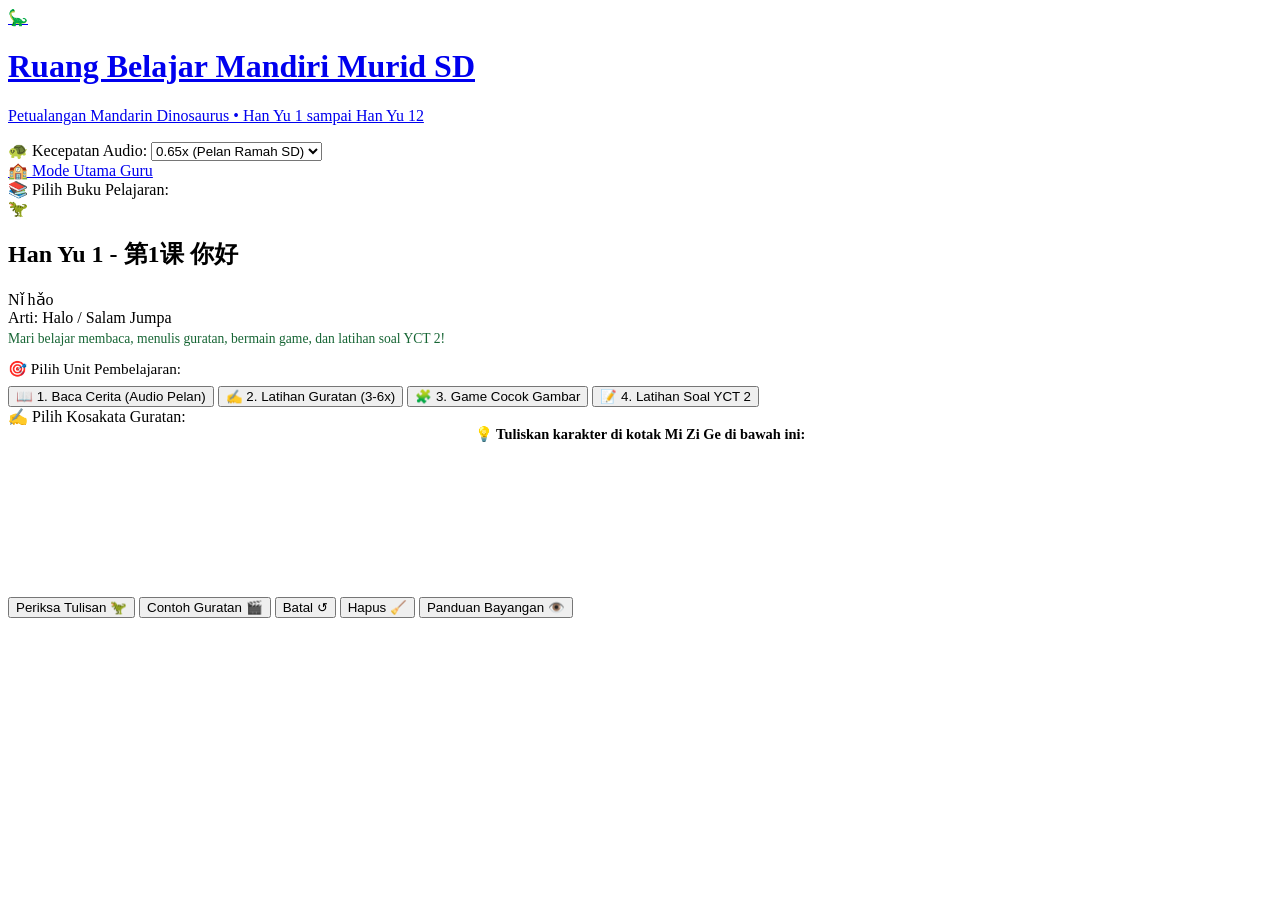
==== student.html @ c1699020 "Add files via upload" ====
<!DOCTYPE html>
<html lang="id">
<head>
  <meta charset="UTF-8">
  <meta name="viewport" content="width=device-width, initial-scale=1.0">
  <title>Portal Murid - Petualangan Mandarin Dinosaurus (Han Yu 1 - 12)</title>
  <meta name="description" content="Halaman Belajar Mandiri Khusus Murid SD: Cerita Audio Lambat, Latihan Menulis Guratan 3-6x, Game Cocok Gambar, dan Soal Kuis YCT 2 KKM 70.">
  
  <!-- Google Fonts -->
  <link rel="preconnect" href="https://fonts.googleapis.com">
  <link rel="preconnect" href="https://fonts.gstatic.com" crossorigin>
  <link href="https://fonts.googleapis.com/css2?family=Fredoka:wght@400;600;700;800&family=Nunito:wght@400;600;700;800;900&family=Noto+Serif+SC:wght@600;700;900&display=swap" rel="stylesheet">

  <!-- Stylesheets -->
  <link rel="stylesheet" href="css/main.css">
  <link rel="stylesheet" href="css/stroke.css">
  <link rel="stylesheet" href="css/yct2.css">
  <link rel="stylesheet" href="css/student.css">
</head>
<body>

  <!-- NAVBAR KHUSUS MURID -->
  <header class="dino-navbar">
    <a href="student.html" class="dino-brand">
      <span class="brand-icon">🦕</span>
      <div class="brand-titles">
        <h1>Ruang Belajar Mandiri Murid SD</h1>
        <p>Petualangan Mandarin Dinosaurus • Han Yu 1 sampai Han Yu 12</p>
      </div>
    </a>

    <div class="navbar-right">
      <div class="speed-control-box">
        <span>🐢 Kecepatan Audio:</span>
        <select id="tts-speed-selector" title="Atur kecepatan audio bacaan khusus anak SD">
          <option value="0.5">0.5x (Sangat Pelan)</option>
          <option value="0.65" selected>0.65x (Pelan Ramah SD)</option>
          <option value="0.85">0.85x (Sedang)</option>
          <option value="1.0">1.0x (Normal)</option>
        </select>
      </div>

      <a href="index.html" class="dino-btn secondary small">
        🏫 Mode Utama Guru
      </a>
    </div>
  </header>

  <!-- MAIN WRAPPER -->
  <main class="app-layout">

    <!-- PILIHAN BUKU & UNIT -->
    <section class="book-selection-section">
      <div class="section-label">
        <span>📚 Pilih Buku Pelajaran:</span>
      </div>
      <div class="books-grid" id="book-selector-grid"></div>
    </section>

    <!-- HERO BANNER UNIT -->
    <section class="unit-hero-banner">
      <div class="banner-left">
        <div class="guide-avatar-large" id="guide-avatar">🦖</div>
        <div class="banner-titles">
          <h2 id="current-unit-title">Han Yu 1 - 第1课 你好</h2>
          <div class="pinyin-subtitle" id="current-unit-pinyin">Nǐ hǎo</div>
          <div class="meaning-subtitle" id="current-unit-meaning">Arti: Halo / Salam Jumpa</div>
          <p style="font-size: 0.85rem; color: #166534; margin-top: 4px;" id="guide-desc">Mari belajar membaca, menulis guratan, bermain game, dan latihan soal YCT 2!</p>
        </div>
      </div>
    </section>

    <!-- UNIT CAROUSEL -->
    <section class="unit-carousel-container">
      <div class="section-label" style="font-size: 0.95rem; margin-bottom: 8px;">
        <span>🎯 Pilih Unit Pembelajaran:</span>
      </div>
      <div class="unit-pills-scroll" id="unit-selector-list"></div>
    </section>

    <!-- TABS AKTIVITAS MURID -->
    <nav class="dino-tabs-nav">
      <button class="dino-tab-item active" data-tab="story">
        📖 1. Baca Cerita (Audio Pelan)
      </button>
      <button class="dino-tab-item" data-tab="strokes">
        ✍️ 2. Latihan Guratan (3-6x)
      </button>
      <button class="dino-tab-item" data-tab="matching">
        🧩 3. Game Cocok Gambar
      </button>
      <button class="dino-tab-item" data-tab="quiz">
        📝 4. Latihan Soal YCT 2
      </button>
    </nav>

    <!-- PANELS -->
    <section class="activity-panel active" id="tab-panel-story">
      <div id="story-content-container"></div>
    </section>

    <section class="activity-panel" id="tab-panel-strokes">
      <div class="stroke-practice-container">
        <div class="section-label">
          <span>✍️ Pilih Kosakata Guratan:</span>
        </div>
        <div class="vocab-selector-tabs" id="vocab-stroke-selector"></div>

        <div class="stroke-workspace-grid">
          <div class="stroke-meta-panel" id="stroke-meta-display"></div>

          <div class="stroke-canvas-wrapper">
            <div id="stroke-demo-indicator" style="font-weight: 800; font-size: 0.9rem; color: var(--dino-forest-dark); text-align: center;">
              💡 Tuliskan karakter di kotak Mi Zi Ge di bawah ini:
            </div>
            <canvas id="stroke-canvas"></canvas>

            <div class="canvas-toolbar">
              <button class="canvas-btn primary-action" onclick="dinoWriter.checkPractice(false)">
                Periksa Tulisan 🦖
              </button>
              <button class="canvas-btn" onclick="dinoWriter.toggleDemoPlay()">
                Contoh Guratan 🎬
              </button>
              <button class="canvas-btn" onclick="dinoWriter.undoStroke()">
                Batal ↺
              </button>
              <button class="canvas-btn danger-action" onclick="dinoWriter.clearCanvas()">
                Hapus 🧹
              </button>
              <button class="canvas-btn" onclick="dinoWriter.toggleOutline()">
                Panduan Bayangan 👁️
              </button>
            </div>
          </div>
        </div>
      </div>

      <div id="stroke-celebration-modal" class="win-modal hidden"></div>
    </section>

    <section class="activity-panel" id="tab-panel-matching">
      <div id="matching-container"></div>
    </section>

    <section class="activity-panel" id="tab-panel-quiz">
      <div id="quiz-container"></div>
    </section>

  </main>

  <!-- JAVASCRIPT MODULES -->
  <script src="js/audio-engine.js"></script>
  <script src="js/data-curriculum.js"></script>
  <script src="js/stroke-writer.js"></script>
  <script src="js/matching-game.js"></script>
  <script src="js/quiz-yct2.js"></script>
  <script src="js/app.js"></script>

</body>
</html>
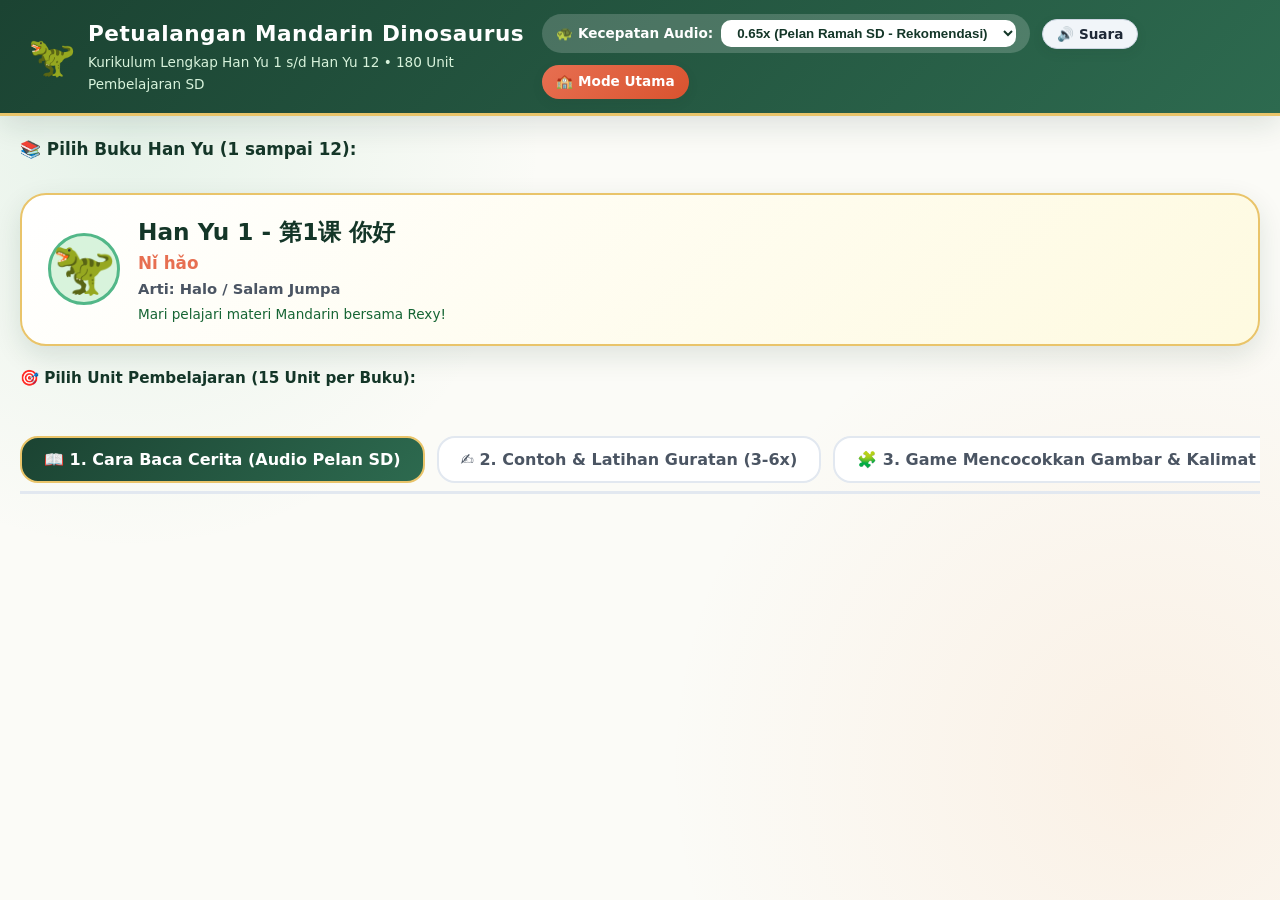
==== commit d4c50241: "Add files via upload" ====
--- a/student.html
+++ b/student.html
@@ -11,53 +11,675 @@
   <link rel="preconnect" href="https://fonts.gstatic.com" crossorigin>
   <link href="https://fonts.googleapis.com/css2?family=Fredoka:wght@400;600;700;800&family=Nunito:wght@400;600;700;800;900&family=Noto+Serif+SC:wght@600;700;900&display=swap" rel="stylesheet">
 
-  <!-- Stylesheets -->
-  <link rel="stylesheet" href="css/main.css">
-  <link rel="stylesheet" href="css/stroke.css">
-  <link rel="stylesheet" href="css/yct2.css">
-  <link rel="stylesheet" href="css/student.css">
+  <style>
+    :root {
+      --dino-forest-dark: #143628;
+      --dino-forest-deep: #1b4332;
+      --dino-forest-mid: #2d6a4f;
+      --dino-jungle-green: #40916c;
+      --dino-leaf-light: #52b788;
+      --dino-mint: #74c69d;
+      --dino-pale-moss: #d8f3dc;
+      --dino-amber: #e76f51;
+      --dino-terracotta: #f4a261;
+      --dino-gold: #e9c46a;
+      --dino-sand: #fefae0;
+      --dino-sky: #264653;
+      --dino-bg-warm: #fbfbf7;
+      --dino-card-bg: #ffffff;
+      --dino-border: #e2e8f0;
+      --text-main: #1f2937;
+      --text-muted: #4b5563;
+      --text-light: #9ca3af;
+      --radius-sm: 10px;
+      --radius-md: 18px;
+      --radius-lg: 26px;
+      --radius-full: 9999px;
+      --shadow-sm: 0 4px 12px rgba(20, 54, 40, 0.08);
+      --shadow-md: 0 10px 28px rgba(20, 54, 40, 0.12);
+      --shadow-lg: 0 18px 40px rgba(20, 54, 40, 0.16);
+      --font-family: 'Fredoka', 'Nunito', 'Quicksand', system-ui, -apple-system, sans-serif;
+      --font-chinese: 'Noto Serif SC', 'KaiTi', 'STKaiti', 'Microsoft YaHei', serif;
+    }
+
+    * { box-sizing: border-box; margin: 0; padding: 0; }
+
+    body {
+      font-family: var(--font-family);
+      background-color: var(--dino-bg-warm);
+      color: var(--text-main);
+      line-height: 1.6;
+      background-image: 
+        radial-gradient(circle at 10% 15%, rgba(82, 183, 136, 0.12) 0%, transparent 30%),
+        radial-gradient(circle at 90% 85%, rgba(244, 162, 97, 0.12) 0%, transparent 35%);
+      min-height: 100vh;
+      -webkit-font-smoothing: antialiased;
+    }
+
+    .dino-navbar {
+      background: linear-gradient(135deg, var(--dino-forest-deep), var(--dino-forest-mid));
+      color: white;
+      padding: 14px 28px;
+      display: flex;
+      justify-content: space-between;
+      align-items: center;
+      position: sticky;
+      top: 0;
+      z-index: 100;
+      box-shadow: var(--shadow-md);
+      border-bottom: 3px solid var(--dino-gold);
+    }
+
+    .dino-brand {
+      display: flex;
+      align-items: center;
+      gap: 12px;
+      text-decoration: none;
+      color: white;
+    }
+
+    .brand-icon {
+      font-size: 2.4rem;
+      animation: bounce 2.2s infinite ease-in-out;
+    }
+
+    .brand-titles h1 {
+      font-size: 1.35rem;
+      font-weight: 800;
+      letter-spacing: 0.5px;
+    }
+
+    .brand-titles p {
+      font-size: 0.85rem;
+      color: var(--dino-pale-moss);
+    }
+
+    .navbar-right {
+      display: flex;
+      align-items: center;
+      gap: 12px;
+      flex-wrap: wrap;
+    }
+
+    .speed-control-box {
+      background: rgba(255,255,255,0.18);
+      padding: 6px 14px;
+      border-radius: var(--radius-full);
+      display: flex;
+      align-items: center;
+      gap: 8px;
+      font-size: 0.85rem;
+      font-weight: 700;
+    }
+
+    .speed-control-box select {
+      background: white;
+      border: none;
+      padding: 5px 12px;
+      border-radius: var(--radius-sm);
+      font-weight: 700;
+      color: var(--dino-forest-dark);
+      cursor: pointer;
+      outline: none;
+    }
+
+    .dino-btn {
+      display: inline-flex;
+      align-items: center;
+      justify-content: center;
+      gap: 8px;
+      font-family: var(--font-family);
+      font-weight: 700;
+      font-size: 0.95rem;
+      padding: 10px 22px;
+      border-radius: var(--radius-full);
+      border: none;
+      cursor: pointer;
+      transition: all 0.22s ease;
+      box-shadow: var(--shadow-sm);
+      text-decoration: none;
+    }
+
+    .dino-btn.primary {
+      background: linear-gradient(135deg, var(--dino-amber), #d9532f);
+      color: white;
+    }
+
+    .dino-btn.primary:hover {
+      transform: translateY(-2px);
+      box-shadow: 0 6px 18px rgba(231, 111, 81, 0.4);
+    }
+
+    .dino-btn.secondary {
+      background: #f1f5f9;
+      color: var(--text-main);
+      border: 1.5px solid #cbd5e1;
+    }
+
+    .dino-btn.secondary:hover {
+      background: #e2e8f0;
+      transform: translateY(-2px);
+    }
+
+    .dino-btn.small {
+      padding: 6px 14px;
+      font-size: 0.85rem;
+    }
+
+    .app-layout {
+      max-width: 1400px;
+      margin: 20px auto;
+      padding: 0 20px 40px 20px;
+    }
+
+    .book-selection-section { margin-bottom: 20px; }
+    .section-label {
+      font-size: 1.05rem;
+      font-weight: 800;
+      color: var(--dino-forest-dark);
+      margin-bottom: 10px;
+      display: flex;
+      align-items: center;
+      gap: 8px;
+    }
+
+    .books-grid {
+      display: grid;
+      grid-template-columns: repeat(auto-fill, minmax(190px, 1fr));
+      gap: 12px;
+    }
+
+    .book-card-btn {
+      background: white;
+      border: 2px solid var(--dino-border);
+      border-radius: var(--radius-md);
+      padding: 12px 14px;
+      display: flex;
+      align-items: center;
+      gap: 10px;
+      cursor: pointer;
+      transition: all 0.2s ease;
+      text-align: left;
+      box-shadow: var(--shadow-sm);
+    }
+
+    .book-card-btn:hover {
+      transform: translateY(-3px);
+      border-color: var(--dino-leaf-light);
+    }
+
+    .book-card-btn.active {
+      background: linear-gradient(135deg, #e8f5e9, #c8e6c9);
+      border-color: var(--dino-forest-mid);
+      border-width: 2.5px;
+    }
+
+    .book-dino-avatar { font-size: 2rem; }
+    .book-info { display: flex; flex-direction: column; }
+    .book-title { font-weight: 800; font-size: 0.95rem; color: var(--dino-forest-dark); }
+    .book-level { font-size: 0.75rem; color: var(--text-muted); }
+
+    .unit-hero-banner {
+      background: linear-gradient(135deg, white, var(--dino-sand));
+      border: 2px solid var(--dino-gold);
+      border-radius: var(--radius-lg);
+      padding: 18px 26px;
+      display: flex;
+      justify-content: space-between;
+      align-items: center;
+      margin-bottom: 20px;
+      box-shadow: var(--shadow-md);
+      flex-wrap: wrap;
+      gap: 16px;
+    }
+
+    .banner-left { display: flex; align-items: center; gap: 18px; }
+    .guide-avatar-large {
+      font-size: 3.2rem;
+      background: var(--dino-pale-moss);
+      width: 72px;
+      height: 72px;
+      display: flex;
+      align-items: center;
+      justify-content: center;
+      border-radius: var(--radius-full);
+      border: 3px solid var(--dino-leaf-light);
+      flex-shrink: 0;
+    }
+
+    .banner-titles h2 { font-size: 1.45rem; font-weight: 900; color: var(--dino-forest-dark); }
+    .pinyin-subtitle { font-size: 1.05rem; font-weight: 700; color: var(--dino-amber); }
+    .meaning-subtitle { font-size: 0.92rem; color: var(--text-muted); font-weight: 600; }
+
+    .unit-carousel-container { margin-bottom: 20px; }
+    .unit-pills-scroll {
+      display: flex;
+      gap: 8px;
+      overflow-x: auto;
+      padding: 6px 2px 12px 2px;
+      scrollbar-width: thin;
+    }
+
+    .unit-pill-btn {
+      background: white;
+      border: 2px solid var(--dino-border);
+      border-radius: var(--radius-full);
+      padding: 8px 16px;
+      display: flex;
+      align-items: center;
+      gap: 8px;
+      cursor: pointer;
+      white-space: nowrap;
+      transition: all 0.2s;
+      box-shadow: var(--shadow-sm);
+    }
+
+    .unit-pill-btn:hover { border-color: var(--dino-leaf-light); transform: translateY(-2px); }
+    .unit-pill-btn.active {
+      background: var(--dino-forest-mid);
+      color: white;
+      border-color: var(--dino-forest-dark);
+    }
+
+    .unit-pill-btn .u-num {
+      font-weight: 800;
+      font-size: 0.85rem;
+      background: rgba(0,0,0,0.06);
+      padding: 2px 8px;
+      border-radius: var(--radius-full);
+    }
+
+    .unit-pill-btn.active .u-num { background: rgba(255,255,255,0.25); color: white; }
+    .unit-pill-btn .u-title { font-size: 0.9rem; font-weight: 700; }
+
+    .dino-tabs-nav {
+      display: flex;
+      gap: 12px;
+      margin-bottom: 20px;
+      border-bottom: 3px solid #e2e8f0;
+      padding-bottom: 8px;
+      overflow-x: auto;
+    }
+
+    .dino-tab-item {
+      background: white;
+      border: 2px solid var(--dino-border);
+      border-radius: var(--radius-md);
+      padding: 12px 22px;
+      font-family: var(--font-family);
+      font-size: 1rem;
+      font-weight: 800;
+      color: var(--text-muted);
+      cursor: pointer;
+      display: flex;
+      align-items: center;
+      gap: 8px;
+      transition: all 0.2s ease;
+      white-space: nowrap;
+    }
+
+    .dino-tab-item:hover { color: var(--dino-forest-dark); border-color: var(--dino-mint); }
+    .dino-tab-item.active {
+      background: linear-gradient(135deg, var(--dino-forest-deep), var(--dino-forest-mid));
+      color: white;
+      border-color: var(--dino-gold);
+    }
+
+    .activity-panel { display: none; }
+    .activity-panel.active { display: block; animation: fadeIn 0.3s ease; }
+
+    /* STORY TAB */
+    .story-container-card {
+      background: white;
+      border-radius: var(--radius-lg);
+      padding: 28px;
+      box-shadow: var(--shadow-md);
+      border: 1px solid var(--dino-border);
+    }
+
+    .story-header-bar {
+      display: flex;
+      justify-content: space-between;
+      align-items: center;
+      margin-bottom: 22px;
+      padding-bottom: 16px;
+      border-bottom: 2px dashed #e2e8f0;
+      flex-wrap: wrap;
+      gap: 14px;
+    }
+
+    .story-header-left h3 { font-size: 1.3rem; font-weight: 800; color: var(--dino-forest-dark); }
+    .story-audio-actions { display: flex; align-items: center; gap: 10px; flex-wrap: wrap; }
+    .story-sentences-list { display: flex; flex-direction: column; gap: 14px; }
+
+    .sentence-row-card {
+      background: #fdfdfd;
+      border: 2px solid var(--dino-border);
+      border-radius: var(--radius-md);
+      padding: 16px 20px;
+      display: flex;
+      align-items: center;
+      gap: 18px;
+      transition: all 0.25s ease;
+    }
+
+    .sentence-row-card:hover { border-color: var(--dino-leaf-light); background: #f9fdfa; transform: translateX(4px); }
+    .sentence-row-card.speaking-highlight {
+      border-color: var(--dino-amber);
+      background: #fff8f5;
+      box-shadow: 0 6px 20px rgba(231, 111, 81, 0.2);
+    }
+
+    .sentence-num-badge {
+      background: var(--dino-pale-moss);
+      color: var(--dino-forest-dark);
+      font-weight: 800;
+      width: 34px;
+      height: 34px;
+      border-radius: var(--radius-full);
+      display: flex;
+      align-items: center;
+      justify-content: center;
+      font-size: 0.95rem;
+      flex-shrink: 0;
+    }
+
+    .sentence-text-group { flex-grow: 1; display: flex; flex-direction: column; gap: 4px; }
+    .sentence-hanzi {
+      font-family: var(--font-chinese);
+      font-size: 1.55rem;
+      font-weight: 700;
+      color: var(--dino-forest-dark);
+    }
+
+    .sentence-pinyin { font-size: 1.05rem; color: var(--dino-amber); font-weight: 700; }
+    .sentence-indonesian { font-size: 0.95rem; color: var(--text-muted); }
+    .hidden-text { display: none !important; }
+
+    .sentence-audio-btn {
+      background: var(--dino-pale-moss);
+      border: 2px solid var(--dino-mint);
+      color: var(--dino-forest-deep);
+      width: 44px;
+      height: 44px;
+      border-radius: var(--radius-full);
+      display: flex;
+      align-items: center;
+      justify-content: center;
+      font-size: 1.25rem;
+      cursor: pointer;
+      transition: all 0.2s ease;
+      flex-shrink: 0;
+    }
+
+    .sentence-audio-btn:hover { background: var(--dino-leaf-light); color: white; transform: scale(1.12); }
+
+    .dino-pill {
+      display: inline-flex;
+      align-items: center;
+      gap: 6px;
+      padding: 4px 12px;
+      border-radius: var(--radius-full);
+      font-size: 0.85rem;
+      font-weight: 700;
+    }
+
+    .stroke-pill { background: #e0f2fe; color: #0369a1; }
+    .radical-pill { background: #fef3c7; color: #b45309; }
+    .kkm-pill { background: #f0fdf4; color: #15803d; border: 1px solid #bbf7d0; }
+    .yct-pill { background: #ede9fe; color: #6d28d9; }
+
+    /* STROKE */
+    .stroke-practice-container {
+      background: white;
+      border-radius: var(--radius-lg);
+      padding: 28px;
+      box-shadow: var(--shadow-md);
+      border: 1px solid var(--dino-border);
+    }
+
+    .vocab-selector-tabs { display: flex; gap: 10px; margin-bottom: 24px; overflow-x: auto; padding-bottom: 6px; }
+    .vocab-tab-btn {
+      background: #f8fafc;
+      border: 2px solid var(--dino-border);
+      border-radius: var(--radius-md);
+      padding: 8px 16px;
+      cursor: pointer;
+      display: flex;
+      flex-direction: column;
+      align-items: center;
+      transition: all 0.2s;
+      min-width: 80px;
+    }
+
+    .vocab-tab-btn:hover { border-color: var(--dino-mint); background: #f1f5f9; }
+    .vocab-tab-btn.active { background: var(--dino-pale-moss); border-color: var(--dino-forest-mid); }
+    .vocab-tab-btn .v-hanzi { font-family: var(--font-chinese); font-size: 1.4rem; font-weight: 800; color: var(--dino-forest-dark); }
+    .vocab-tab-btn .v-pinyin { font-size: 0.82rem; color: var(--dino-amber); font-weight: 700; }
+
+    .stroke-workspace-grid { display: grid; grid-template-columns: 1fr 380px; gap: 28px; align-items: start; }
+    .stroke-meta-panel { display: flex; flex-direction: column; gap: 18px; }
+    .vocab-hero-card {
+      background: linear-gradient(135deg, #ffffff, var(--dino-sand));
+      border: 2px solid var(--dino-gold);
+      border-radius: var(--radius-md);
+      padding: 20px;
+      display: flex;
+      flex-direction: column;
+      gap: 18px;
+    }
+
+    .vocab-top-info { display: flex; align-items: center; gap: 20px; flex-wrap: wrap; }
+    .vocab-hanzi-large {
+      font-family: var(--font-chinese);
+      font-size: 4rem;
+      font-weight: 900;
+      color: var(--dino-forest-dark);
+      background: white;
+      width: 90px;
+      height: 90px;
+      display: flex;
+      align-items: center;
+      justify-content: center;
+      border-radius: var(--radius-md);
+      border: 2px solid #cbd5e1;
+    }
+
+    .vocab-details { display: flex; flex-direction: column; gap: 4px; }
+    .vocab-pinyin-display { font-size: 1.4rem; font-weight: 800; color: var(--dino-amber); }
+    .vocab-meaning-display { font-size: 1.05rem; font-weight: 700; color: var(--text-main); }
+    .vocab-badges { display: flex; gap: 8px; margin-top: 4px; }
+
+    .stroke-sequence-section { background: white; border: 2px solid #e2e8f0; border-radius: var(--radius-md); padding: 16px; }
+    .section-sublabel { font-size: 0.92rem; font-weight: 800; color: var(--dino-forest-dark); margin-bottom: 12px; }
+    .stroke-order-pills-list { display: flex; gap: 8px; overflow-x: auto; padding-bottom: 8px; margin-bottom: 14px; }
+    .stroke-order-item {
+      background: #f8fafc;
+      border: 1.5px solid #cbd5e1;
+      border-radius: var(--radius-sm);
+      padding: 6px 10px;
+      display: flex;
+      align-items: center;
+      gap: 6px;
+      cursor: pointer;
+      white-space: nowrap;
+      font-size: 0.88rem;
+      font-weight: 700;
+    }
+
+    .stroke-order-item.active-step { background: var(--dino-amber); color: white; border-color: #c2410c; }
+    .stroke-player-controls { display: flex; gap: 8px; flex-wrap: wrap; }
+    .player-btn {
+      background: #f1f5f9;
+      border: 1.5px solid #cbd5e1;
+      border-radius: var(--radius-full);
+      padding: 6px 14px;
+      font-family: var(--font-family);
+      font-weight: 700;
+      font-size: 0.85rem;
+      cursor: pointer;
+    }
+
+    .player-btn.play-action { background: var(--dino-forest-mid); color: white; }
+
+    .repeat-target-control-box { background: white; border: 2px solid #e2e8f0; border-radius: var(--radius-md); padding: 16px; }
+    .repeat-header { display: flex; justify-content: space-between; align-items: center; font-weight: 800; font-size: 0.95rem; color: var(--dino-forest-dark); margin-bottom: 12px; }
+    .repeat-header select { background: var(--dino-pale-moss); border: 1.5px solid var(--dino-mint); padding: 4px 10px; border-radius: var(--radius-sm); font-weight: 700; }
+    .repetition-badges-row { display: flex; gap: 10px; flex-wrap: wrap; }
+    .repeat-badge-box {
+      flex: 1; min-width: 70px; background: #f8fafc; border: 2px dashed #cbd5e1; border-radius: var(--radius-sm); padding: 8px; display: flex; flex-direction: column; align-items: center; gap: 4px;
+    }
+    .repeat-badge-box.completed { background: #ecfdf5; border: 2px solid #10b981; }
+
+    .stroke-canvas-wrapper { display: flex; flex-direction: column; align-items: center; gap: 14px; }
+    .stroke-canvas-wrapper canvas { border-radius: var(--radius-md); box-shadow: 0 8px 24px rgba(0,0,0,0.12); cursor: crosshair; touch-action: none; }
+    .canvas-toolbar { display: flex; gap: 8px; flex-wrap: wrap; justify-content: center; }
+    .canvas-btn {
+      background: white; border: 1.5px solid #cbd5e1; border-radius: var(--radius-full); padding: 8px 16px; font-family: var(--font-family); font-weight: 800; font-size: 0.88rem; cursor: pointer;
+    }
+    .canvas-btn.primary-action { background: linear-gradient(135deg, var(--dino-leaf-light), var(--dino-jungle-green)); color: white; }
+    .canvas-btn.danger-action { background: #fee2e2; color: #b91c1c; }
+
+    /* MATCHING */
+    .matching-app-wrapper { background: white; border-radius: var(--radius-lg); padding: 28px; box-shadow: var(--shadow-md); border: 1px solid var(--dino-border); }
+    .matching-control-header { display: flex; justify-content: space-between; align-items: center; margin-bottom: 24px; padding-bottom: 16px; border-bottom: 2px dashed #e2e8f0; flex-wrap: wrap; gap: 14px; }
+    .mode-tabs-group { display: flex; gap: 8px; flex-wrap: wrap; }
+    .mode-tab-btn { background: #f8fafc; border: 2px solid var(--dino-border); border-radius: var(--radius-full); padding: 8px 16px; font-family: var(--font-family); font-weight: 800; font-size: 0.88rem; cursor: pointer; }
+    .mode-tab-btn.active { background: var(--dino-forest-mid); color: white; }
+    .matching-stats-bar { display: flex; align-items: center; gap: 12px; flex-wrap: wrap; }
+    .stat-item { background: var(--dino-pale-moss); padding: 6px 14px; border-radius: var(--radius-full); font-size: 0.88rem; font-weight: 700; color: var(--dino-forest-dark); }
+    .matching-columns-board { display: grid; grid-template-columns: 1fr 1fr; gap: 24px; }
+    .match-col { display: flex; flex-direction: column; gap: 12px; }
+    .col-header-banner { background: var(--dino-sand); border: 2px solid var(--dino-gold); border-radius: var(--radius-md); padding: 10px 16px; font-weight: 800; font-size: 0.95rem; color: var(--dino-forest-dark); text-align: center; }
+    .cards-flow { display: flex; flex-direction: column; gap: 12px; }
+    .match-card { background: #ffffff; border: 2.5px solid var(--dino-border); border-radius: var(--radius-md); padding: 14px 18px; display: flex; align-items: center; justify-content: space-between; cursor: pointer; }
+    .match-card.selected { border-color: #3b82f6; background: #eff6ff; }
+    .match-card.matched { border-color: #10b981; background: #ecfdf5; opacity: 0.85; pointer-events: none; }
+    .card-hanzi-text { font-family: var(--font-chinese); font-size: 1.45rem; font-weight: 800; color: var(--dino-forest-dark); }
+    .card-pinyin-text { font-size: 0.95rem; font-weight: 700; color: var(--dino-amber); }
+    .card-large-icon { font-size: 2.5rem; }
+    .card-meaning-label { font-size: 1rem; font-weight: 700; color: var(--text-main); text-align: right; }
+    .mini-audio-btn { background: var(--dino-pale-moss); border: 1.5px solid var(--dino-mint); border-radius: var(--radius-full); width: 32px; height: 32px; font-size: 1rem; cursor: pointer; display: flex; align-items: center; justify-content: center; }
+
+    /* MEMORY GRID */
+    .memory-grid-board { display: grid; grid-template-columns: repeat(auto-fill, minmax(130px, 1fr)); gap: 14px; }
+    .memory-card { height: 130px; perspective: 1000px; cursor: pointer; }
+    .card-inner { position: relative; width: 100%; height: 100%; text-align: center; transition: transform 0.5s; transform-style: preserve-3d; border-radius: var(--radius-md); }
+    .memory-card.flipped .card-inner, .memory-card.matched .card-inner { transform: rotateY(180deg); }
+    .card-front, .card-back { position: absolute; width: 100%; height: 100%; backface-visibility: hidden; border-radius: var(--radius-md); display: flex; flex-direction: column; align-items: center; justify-content: center; padding: 8px; }
+    .card-front { background: linear-gradient(135deg, var(--dino-forest-mid), var(--dino-forest-deep)); color: white; border: 2px solid var(--dino-gold); }
+    .card-back { background: white; border: 2px solid var(--dino-mint); transform: rotateY(180deg); }
+    .mem-hanzi { font-family: var(--font-chinese); font-size: 1.6rem; font-weight: 800; }
+    .mem-pinyin { font-size: 0.85rem; color: var(--dino-amber); font-weight: 700; }
+
+    /* YCT 2 */
+    .yct2-quiz-card { background: white; border-radius: var(--radius-lg); padding: 28px; box-shadow: var(--shadow-md); border: 1px solid var(--dino-border); }
+    .yct2-top-bar { display: flex; justify-content: space-between; align-items: center; margin-bottom: 20px; padding-bottom: 14px; border-bottom: 2px dashed #e2e8f0; flex-wrap: wrap; gap: 12px; }
+    .yct2-badge-group { display: flex; gap: 8px; flex-wrap: wrap; }
+    .quiz-question-counter { font-weight: 800; font-size: 0.95rem; color: var(--dino-forest-dark); }
+    .question-title-text { font-size: 1.25rem; font-weight: 800; color: var(--dino-forest-dark); margin-bottom: 14px; line-height: 1.5; }
+    .audio-prompt-banner { background: linear-gradient(135deg, #f0fdf4, var(--dino-sand)); border: 2px solid var(--dino-mint); border-radius: var(--radius-md); padding: 14px 18px; display: flex; align-items: center; gap: 14px; flex-wrap: wrap; margin-bottom: 20px; }
+    .dino-audio-play-btn { background: linear-gradient(135deg, var(--dino-forest-mid), var(--dino-forest-deep)); color: white; border: 2px solid var(--dino-gold); border-radius: var(--radius-full); padding: 8px 18px; font-family: var(--font-family); font-weight: 800; font-size: 0.92rem; cursor: pointer; display: flex; align-items: center; gap: 8px; }
+    .yct2-options-grid { display: grid; grid-template-columns: 1fr; gap: 12px; margin-bottom: 24px; }
+    .yct2-option-item { background: #f8fafc; border: 2px solid var(--dino-border); border-radius: var(--radius-md); padding: 14px 18px; display: flex; align-items: center; gap: 14px; cursor: pointer; }
+    .yct2-option-item.selected { background: #eff6ff; border-color: #3b82f6; }
+    .option-letter-bubble { width: 34px; height: 34px; background: #e2e8f0; border-radius: var(--radius-full); display: flex; align-items: center; justify-content: center; font-weight: 900; font-size: 0.95rem; }
+    .yct2-option-item.selected .option-letter-bubble { background: #3b82f6; color: white; }
+    .option-content-text { font-size: 1.08rem; font-weight: 700; color: var(--text-main); flex-grow: 1; }
+    .yct2-footer-navigation { display: flex; justify-content: space-between; align-items: center; flex-wrap: wrap; gap: 14px; }
+    .quiz-dot-indicators { display: flex; gap: 6px; flex-wrap: wrap; justify-content: center; }
+    .dot-btn { width: 34px; height: 34px; border-radius: var(--radius-full); border: 1.5px solid #cbd5e1; background: white; font-weight: 800; cursor: pointer; }
+    .dot-btn.active { background: var(--dino-forest-mid); color: white; }
+    .dot-btn.answered { border-color: #3b82f6; background: #eff6ff; color: #1d4ed8; }
+
+    .yct2-result-card { background: white; border-radius: var(--radius-lg); padding: 32px; box-shadow: var(--shadow-md); border: 2px solid var(--dino-gold); }
+    .result-hero-box { text-align: center; padding-bottom: 28px; border-bottom: 2px dashed #cbd5e1; margin-bottom: 28px; }
+    .trophy-big-icon { font-size: 4rem; margin-bottom: 12px; }
+    .score-display-badges { display: flex; justify-content: center; align-items: center; gap: 32px; margin: 24px 0; flex-wrap: wrap; }
+    .score-stat-circle { width: 130px; height: 130px; border-radius: var(--radius-full); background: linear-gradient(135deg, var(--dino-forest-mid), var(--dino-forest-deep)); color: white; display: flex; flex-direction: column; align-items: center; justify-content: center; border: 4px solid var(--dino-gold); }
+    .score-stat-circle .score-number { font-size: 2.8rem; font-weight: 900; line-height: 1; }
+    .score-stat-circle .score-label { font-size: 0.72rem; font-weight: 800; color: var(--dino-pale-moss); }
+    .score-details-list { display: flex; flex-direction: column; gap: 8px; text-align: left; background: #f8fafc; padding: 16px 22px; border-radius: var(--radius-md); border: 1.5px solid #e2e8f0; }
+    .status-pass { color: #15803d; }
+    .status-fail { color: #dc2626; }
+    .review-questions-list { display: flex; flex-direction: column; gap: 16px; margin-top: 16px; }
+    .review-item-card { border-radius: var(--radius-md); padding: 18px 20px; border: 2px solid #e2e8f0; }
+    .review-item-card.correct-item { background: #f0fdf4; border-color: #86efac; }
+    .review-item-card.wrong-item { background: #fef2f2; border-color: #fca5a5; }
+    .review-top-row { display: flex; justify-content: space-between; margin-bottom: 8px; font-weight: 800; }
+    .review-q-text { font-size: 1.05rem; font-weight: 700; margin-bottom: 12px; }
+    .review-answers-compare { display: grid; grid-template-columns: 1fr 1fr; gap: 12px; margin-bottom: 10px; }
+    .ans-box { padding: 10px 14px; border-radius: var(--radius-sm); font-size: 0.92rem; background: white; border: 1px solid #cbd5e1; }
+    .ans-box.correct-ans { border-color: #10b981; background: #ecfdf5; }
+
+    /* MODALS */
+    .win-modal { display: none; position: fixed; top: 0; left: 0; width: 100vw; height: 100vh; background: rgba(20, 54, 40, 0.7); z-index: 1000; align-items: center; justify-content: center; padding: 20px; backdrop-filter: blur(4px); }
+    .win-modal.show { display: flex; animation: popIn 0.3s ease; }
+    .win-modal.hidden { display: none; }
+    .win-modal-box { background: white; border-radius: var(--radius-lg); padding: 36px; max-width: 580px; width: 100%; text-align: center; box-shadow: var(--shadow-lg); border: 3px solid var(--dino-gold); }
+    .trophy-emoji { font-size: 4rem; margin-bottom: 12px; animation: bounce 1.8s infinite; }
+    .win-modal-box h2, .win-modal-box h3 { font-size: 1.5rem; font-weight: 900; color: var(--dino-forest-dark); margin-bottom: 10px; }
+    .win-modal-box p { color: var(--text-muted); font-size: 1rem; margin-bottom: 24px; }
+    .modal-buttons-group { display: flex; justify-content: center; gap: 14px; flex-wrap: wrap; }
+
+    @keyframes bounce { 0%, 100% { transform: translateY(0); } 50% { transform: translateY(-8px); } }
+    @keyframes fadeIn { from { opacity: 0; transform: translateY(6px); } to { opacity: 1; transform: translateY(0); } }
+    @keyframes popIn { from { opacity: 0; transform: scale(0.9); } to { opacity: 1; transform: scale(1); } }
+    @keyframes wobble { 0%, 100% { transform: translateX(0); } 25% { transform: translateX(-6px); } 75% { transform: translateX(6px); } }
+
+    @media (max-width: 900px) {
+      .dino-navbar { padding: 12px 18px; flex-direction: column; gap: 12px; }
+      .stroke-workspace-grid, .matching-columns-board { grid-template-columns: 1fr; }
+    }
+  </style>
 </head>
 <body>
 
-  <!-- NAVBAR KHUSUS MURID -->
+  <!-- 1. TOP NAVIGATION BAR -->
   <header class="dino-navbar">
-    <a href="student.html" class="dino-brand">
-      <span class="brand-icon">🦕</span>
+    <a href="index.html" class="dino-brand">
+      <span class="brand-icon">🦖</span>
       <div class="brand-titles">
-        <h1>Ruang Belajar Mandiri Murid SD</h1>
-        <p>Petualangan Mandarin Dinosaurus • Han Yu 1 sampai Han Yu 12</p>
+        <h1>Petualangan Mandarin Dinosaurus</h1>
+        <p>Kurikulum Lengkap Han Yu 1 s/d Han Yu 12 • 180 Unit Pembelajaran SD</p>
       </div>
     </a>
 
     <div class="navbar-right">
+      <!-- PENGATURAN KECEPATAN MEMBACA AUDIO (KHUSUS SD) -->
       <div class="speed-control-box">
         <span>🐢 Kecepatan Audio:</span>
-        <select id="tts-speed-selector" title="Atur kecepatan audio bacaan khusus anak SD">
-          <option value="0.5">0.5x (Sangat Pelan)</option>
-          <option value="0.65" selected>0.65x (Pelan Ramah SD)</option>
-          <option value="0.85">0.85x (Sedang)</option>
+        <select id="tts-speed-selector" title="Atur kecepatan pembacaan audio khusus anak SD">
+          <option value="0.5">0.5x (Sangat Lambat - Mengeja)</option>
+          <option value="0.65" selected>0.65x (Pelan Ramah SD - Rekomendasi)</option>
+          <option value="0.85">0.85x (Sedang - Lancar)</option>
           <option value="1.0">1.0x (Normal)</option>
+          <option value="1.2">1.2x (Cepat)</option>
         </select>
       </div>
 
-      <a href="index.html" class="dino-btn secondary small">
-        🏫 Mode Utama Guru
+      <button class="dino-btn secondary small" id="mute-toggle-btn" onclick="dinoAudio.toggleMute(); this.textContent = dinoAudio.isMuted ? '🔇 Bisu' : '🔊 Suara';" title="Nyalakan/Matikan Suara">
+        🔊 Suara
+      </button>
+
+      <a href="index.html" class="dino-btn primary small">
+        🏫 Mode Utama
       </a>
     </div>
   </header>
 
-  <!-- MAIN WRAPPER -->
+  <!-- 2. MAIN APPLICATION CONTAINER -->
   <main class="app-layout">
 
-    <!-- PILIHAN BUKU & UNIT -->
+    <!-- A. PILIHAN BUKU HAN YU 1 - 12 -->
     <section class="book-selection-section">
       <div class="section-label">
-        <span>📚 Pilih Buku Pelajaran:</span>
+        <span>📚 Pilih Buku Han Yu (1 sampai 12):</span>
       </div>
       <div class="books-grid" id="book-selector-grid"></div>
     </section>
 
-    <!-- HERO BANNER UNIT -->
+    <!-- B. HERO BANNER MASKOT DINOSAURUS & UNIT SAAT INI -->
     <section class="unit-hero-banner">
       <div class="banner-left">
         <div class="guide-avatar-large" id="guide-avatar">🦖</div>
@@ -65,44 +687,47 @@
           <h2 id="current-unit-title">Han Yu 1 - 第1课 你好</h2>
           <div class="pinyin-subtitle" id="current-unit-pinyin">Nǐ hǎo</div>
           <div class="meaning-subtitle" id="current-unit-meaning">Arti: Halo / Salam Jumpa</div>
-          <p style="font-size: 0.85rem; color: #166534; margin-top: 4px;" id="guide-desc">Mari belajar membaca, menulis guratan, bermain game, dan latihan soal YCT 2!</p>
+          <p style="font-size: 0.85rem; color: #166534; margin-top: 4px;" id="guide-desc">Mari pelajari materi Mandarin bersama Rexy!</p>
         </div>
       </div>
     </section>
 
-    <!-- UNIT CAROUSEL -->
+    <!-- C. UNIT SELECTOR CAROUSEL (15 UNIT PER BUKU) -->
     <section class="unit-carousel-container">
       <div class="section-label" style="font-size: 0.95rem; margin-bottom: 8px;">
-        <span>🎯 Pilih Unit Pembelajaran:</span>
+        <span>🎯 Pilih Unit Pembelajaran (15 Unit per Buku):</span>
       </div>
       <div class="unit-pills-scroll" id="unit-selector-list"></div>
     </section>
 
-    <!-- TABS AKTIVITAS MURID -->
+    <!-- D. TAB AKTIVITAS PEMBELAJARAN INTERAKTIF -->
     <nav class="dino-tabs-nav">
       <button class="dino-tab-item active" data-tab="story">
-        📖 1. Baca Cerita (Audio Pelan)
+        📖 1. Cara Baca Cerita (Audio Pelan SD)
       </button>
       <button class="dino-tab-item" data-tab="strokes">
-        ✍️ 2. Latihan Guratan (3-6x)
+        ✍️ 2. Contoh & Latihan Guratan (3-6x)
       </button>
       <button class="dino-tab-item" data-tab="matching">
-        🧩 3. Game Cocok Gambar
+        🧩 3. Game Mencocokkan Gambar & Kalimat
       </button>
       <button class="dino-tab-item" data-tab="quiz">
-        📝 4. Latihan Soal YCT 2
+        📝 4. Soal Latihan YCT 2 (Audio & KKM 70)
       </button>
     </nav>
 
-    <!-- PANELS -->
+    <!-- E. PANEL KONTEN SETIAP TAB -->
+
+    <!-- TAB 1: CERITA & AUDIO MEMBACA LENGKAP -->
     <section class="activity-panel active" id="tab-panel-story">
       <div id="story-content-container"></div>
     </section>
 
+    <!-- TAB 2: CONTOH GURATAN & KANVAS LATIHAN MENULIS (3-6X) -->
     <section class="activity-panel" id="tab-panel-strokes">
       <div class="stroke-practice-container">
         <div class="section-label">
-          <span>✍️ Pilih Kosakata Guratan:</span>
+          <span>✍️ Pilih Kosakata Guratan Unit Ini:</span>
         </div>
         <div class="vocab-selector-tabs" id="vocab-stroke-selector"></div>
 
@@ -111,7 +736,7 @@
 
           <div class="stroke-canvas-wrapper">
             <div id="stroke-demo-indicator" style="font-weight: 800; font-size: 0.9rem; color: var(--dino-forest-dark); text-align: center;">
-              💡 Tuliskan karakter di kotak Mi Zi Ge di bawah ini:
+              💡 Tuliskan karakter pada kotak Mi Zi Ge di bawah ini:
             </div>
             <canvas id="stroke-canvas"></canvas>
 
@@ -139,10 +764,12 @@
       <div id="stroke-celebration-modal" class="win-modal hidden"></div>
     </section>
 
+    <!-- TAB 3: GAME MENCOCOKKAN GAMBAR DENGAN KALIMAT -->
     <section class="activity-panel" id="tab-panel-matching">
       <div id="matching-container"></div>
     </section>
 
+    <!-- TAB 4: SOAL LATIHAN PILIHAN BERGANDA TIPE YCT 2 -->
     <section class="activity-panel" id="tab-panel-quiz">
       <div id="quiz-container"></div>
     </section>
